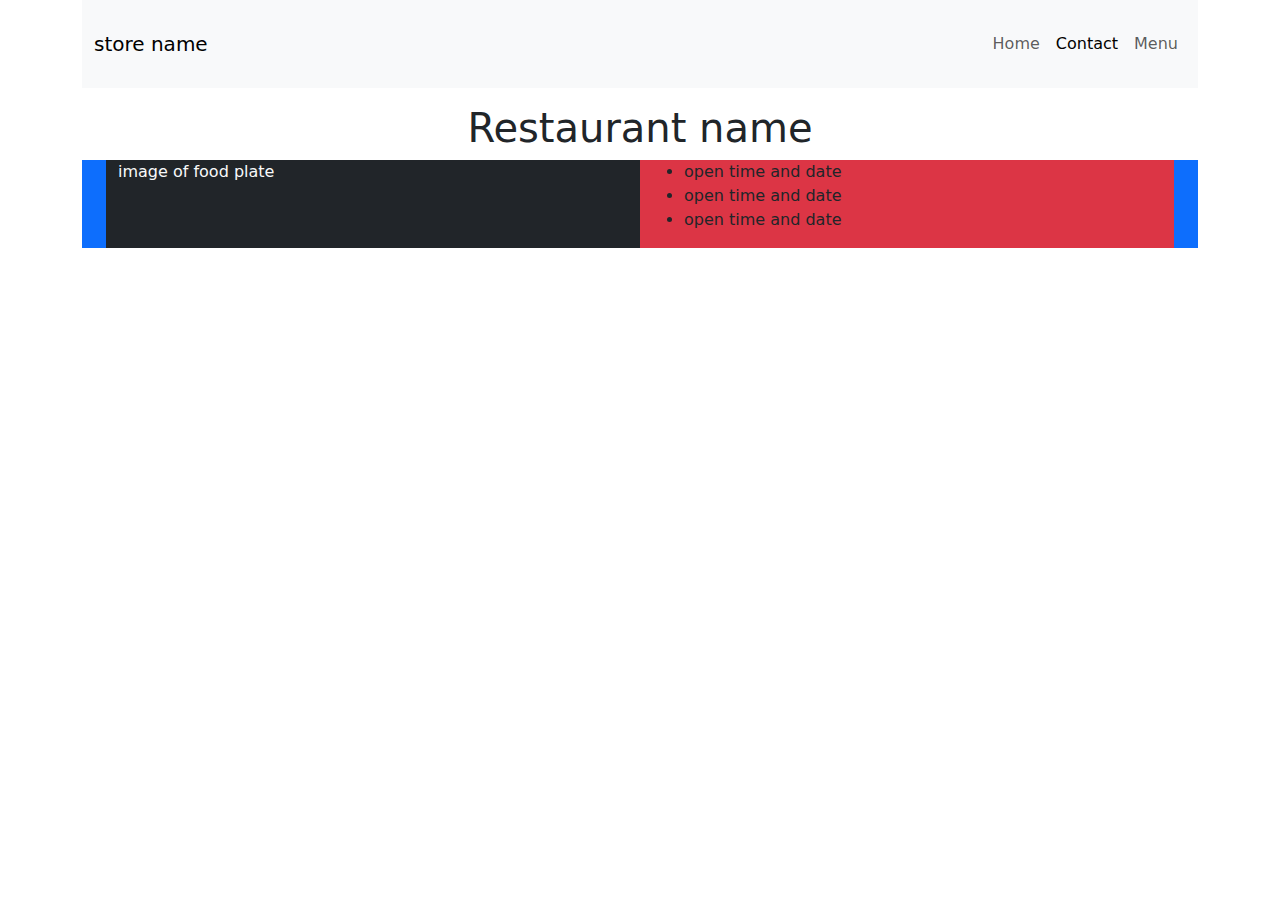
==== pages/contact.html @ c2a294ad "added home page hero image" ====
<!DOCTYPE html>
<html lang="en">
<head>
    <meta charset="UTF-8">
    <meta http-equiv="X-UA-Compatible" content="IE=edge">
    <meta name="viewport" content="width=device-width, initial-scale=1.0">


    <link rel="stylesheet" href="../pluggins/bootstrap.min.css">
    <link rel="stylesheet" href="../style.css">
    <title>Document</title>
</head>
<body>
    <header class="container-lg ">
        <nav class="container-fluid navbar navbar-expand-lg bg-body-tertiary py-4 mb-3">
            <div class="container-fluid">
              <a class="navbar-brand" href="#">
                store name
              </a>
              <button class="navbar-toggler collapsed d-flex d-lg-none flex-column justify-content-around" type="button" data-bs-toggle="collapse" data-bs-target="#navbarNav" aria-controls="navbarNav" aria-expanded="false" aria-label="Toggle navigation">
                <span class="toggler-icon bar-1"></span>
                <span class="toggler-icon bar-2"></span>
                <span class="toggler-icon bar-3"></span>
              </button>
              <div class="collapse  navbar-collapse " id="navbarNav">
                <ul class="ms-auto navbar-nav ">
                  <li class="nav-item">
                    <a class="nav-link " aria-current="page" href="../index.html">Home</a>
                  </li>
                  <li class="nav-item">
                    <a class="nav-link active" href="#">Contact</a>
                  </li>
                  <li class="nav-item">
                    <a class="nav-link" href="#"> Menu</a>
                  </li>
    
                </ul>
              </div>
            </div>
          </nav>

        </header>
        <section class="contact-section-1">
            <div class="container-lg d-flex justify-content-center">
                <h1>Restaurant name</h1>
              </div>
        </section>
        <section class="container-lg contact-section-2">
            <div class="container-fluid bg-primary d-flex justify-content-center">
                <div class="row container-fluid">
                    <div class="col-lg-6 bg-dark">
                        <p class="text-light">image of food plate</p>
                    </div>
                    <div class="col-lg-6 bg-danger">
                        <ul>
                            <li>open time and date</li>
                            <li>open time and date</li>
                            <li>open time and date</li>
                        </ul>
                    </div>
                </div>
              </div>
        </section>
        <section class="container-lg contact-section-3">
            <div class="container-fluid bg-primary d-flex justify-content-center">

              </div>
        </section>

        <script src="../pluggins/bootstrap.min.js"></script>
        <script src="../main.js"></script>
</body>
</html>
---- style.css ----
.navbar-toggler {
    width: 20px;
    height: 20px;
    position: relative;
    transition: .5 ease-in-out;
}
.navbar-toggler,.navbar-toggler:focus,
.navbar-toggler:active,
.navbar-toggler:focus{
    outline: none;
    border: 0;
    box-shadow: none;
}

.navbar-toggler span {
    margin: 0;
    padding: 0;
}

.toggler-icon {
    display: block;
    position: absolute;
    width: 100%;
    height: 3px;
    border-radius: 1px;
    opacity: 1;
    left: 0;
    transform: rotate(0deg);
    transition: .25s ease-in-out;
    background-color: black;

}

.bar-2 {
    margin-top: 0px;
}

/*  clicked */
.navbar-toggler .bar-1 {
    margin-top:  0px;
    transform: rotate(135deg);
    background-color: grey;

}
.navbar-toggler .bar-2{
   opacity: 0 ;
   filter: alpha(opacity=0);

    

}
.navbar-toggler .bar-3 {
    margin-top:  0px;
    transform: rotate(-135deg);
    background-color: grey;

}

/* unclicked  */

.navbar-toggler.collapsed .bar-1 {
    margin-top: -20px;
    transform: rotate(0deg);
    background-color: black;
    
}

.navbar-toggler.collapsed .bar-2 {
    opacity: 1 ;
    filter: alpha(opacity=100);
     

}
.navbar-toggler.collapsed .bar-3 {
    margin-top: 20px;
    transform: rotate(0deg);
    background-color: black;
    width: 60%;
    
}

.section-1 .btn {
    width: 19rem;
}

.section-2 {
    display: flex;
    justify-content: space-between;
}
.section-2 img {
    transition: box-shadow ease-in-out .3s;


}
.section-2 img:hover {
    transition: box-shadow ease-in-out .3s;
     box-shadow: 1px 1px 1px 1px grey;
}

.section-2 .img-text-tag {
    justify-content: baseline;
    /* margin-top: 100rem; */
}
.section-4 .meal-img-container {
    height: 15rem;
    /* width: 20rem; */
    /* margin: 1rem; */
    background-color: grey;
}
.social-container {
    padding: 0 8rem;
    background-color: red;

}
.social-img{
    width: 20px;
    height: 20px;
    /* margin-left: 1rem;
    margin-right: 1rem; */
}
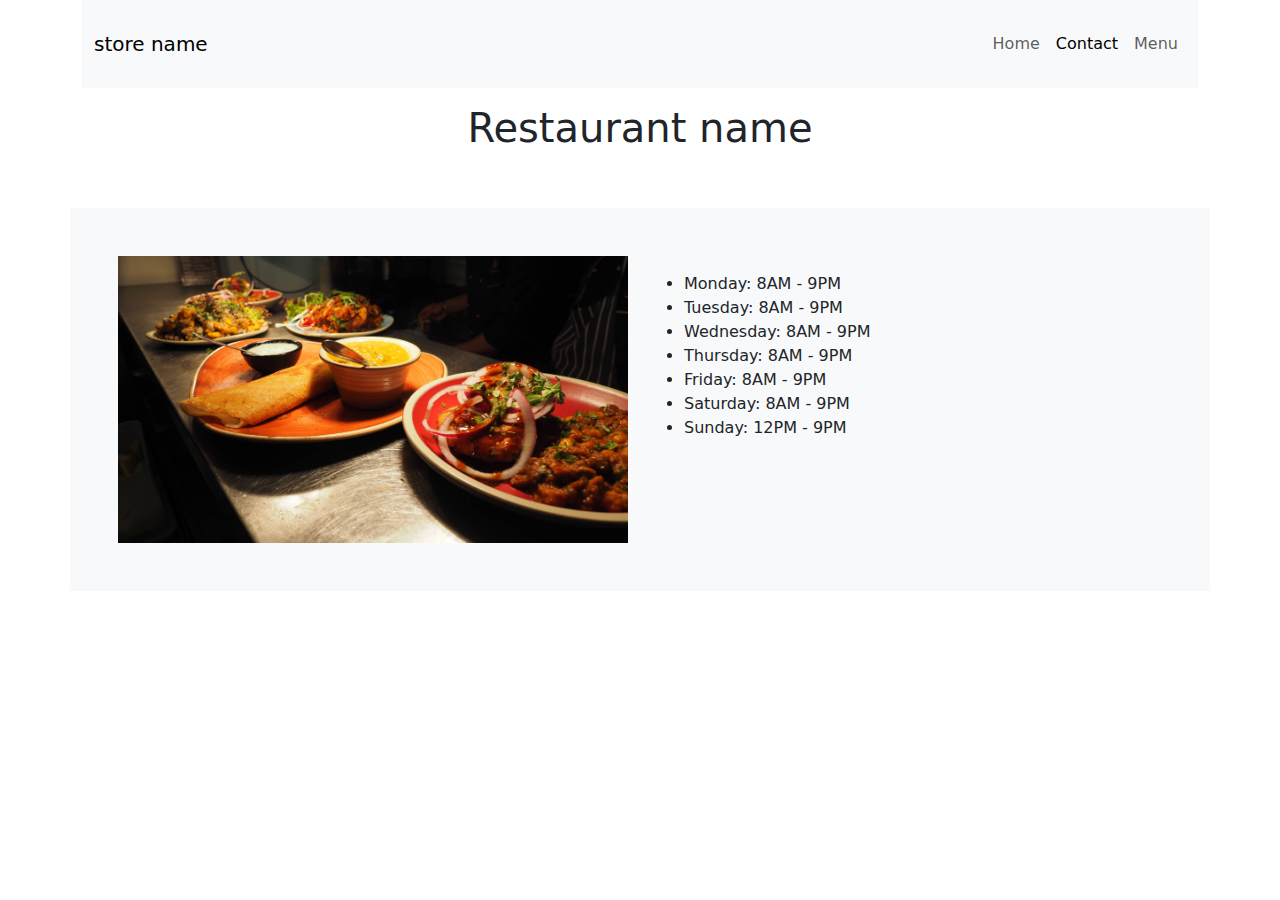
==== commit 0c817053: "work done on contact page" ====
--- a/pages/contact.html
+++ b/pages/contact.html
@@ -45,17 +45,22 @@
                 <h1>Restaurant name</h1>
               </div>
         </section>
-        <section class="container-lg contact-section-2">
-            <div class="container-fluid bg-primary d-flex justify-content-center">
+        <section class="container-lg contact-section-2 my-5 bg-body-tertiary py-5">
+            <div class="container-fluid  d-flex justify-content-center">
                 <div class="row container-fluid">
-                    <div class="col-lg-6 bg-dark">
-                        <p class="text-light">image of food plate</p>
+                    <div class="col-lg-6 ">
+                        <!-- <p class="text-light">image of food plate</p> -->
+                        <img src="../images/food1.jpg" alt="" class="img-fluid">
                     </div>
-                    <div class="col-lg-6 bg-danger">
-                        <ul>
-                            <li>open time and date</li>
-                            <li>open time and date</li>
-                            <li>open time and date</li>
+                    <div class="col-lg-6 mt-3">
+                        <ul class="">
+                            <li>Monday: 8AM - 9PM</li>
+                            <li>Tuesday: 8AM - 9PM</li>
+                            <li>Wednesday: 8AM - 9PM</li>
+                            <li>Thursday: 8AM - 9PM</li>
+                            <li>Friday: 8AM - 9PM</li>
+                            <li>Saturday: 8AM - 9PM</li>
+                            <li>Sunday: 12PM - 9PM</li>
                         </ul>
                     </div>
                 </div>
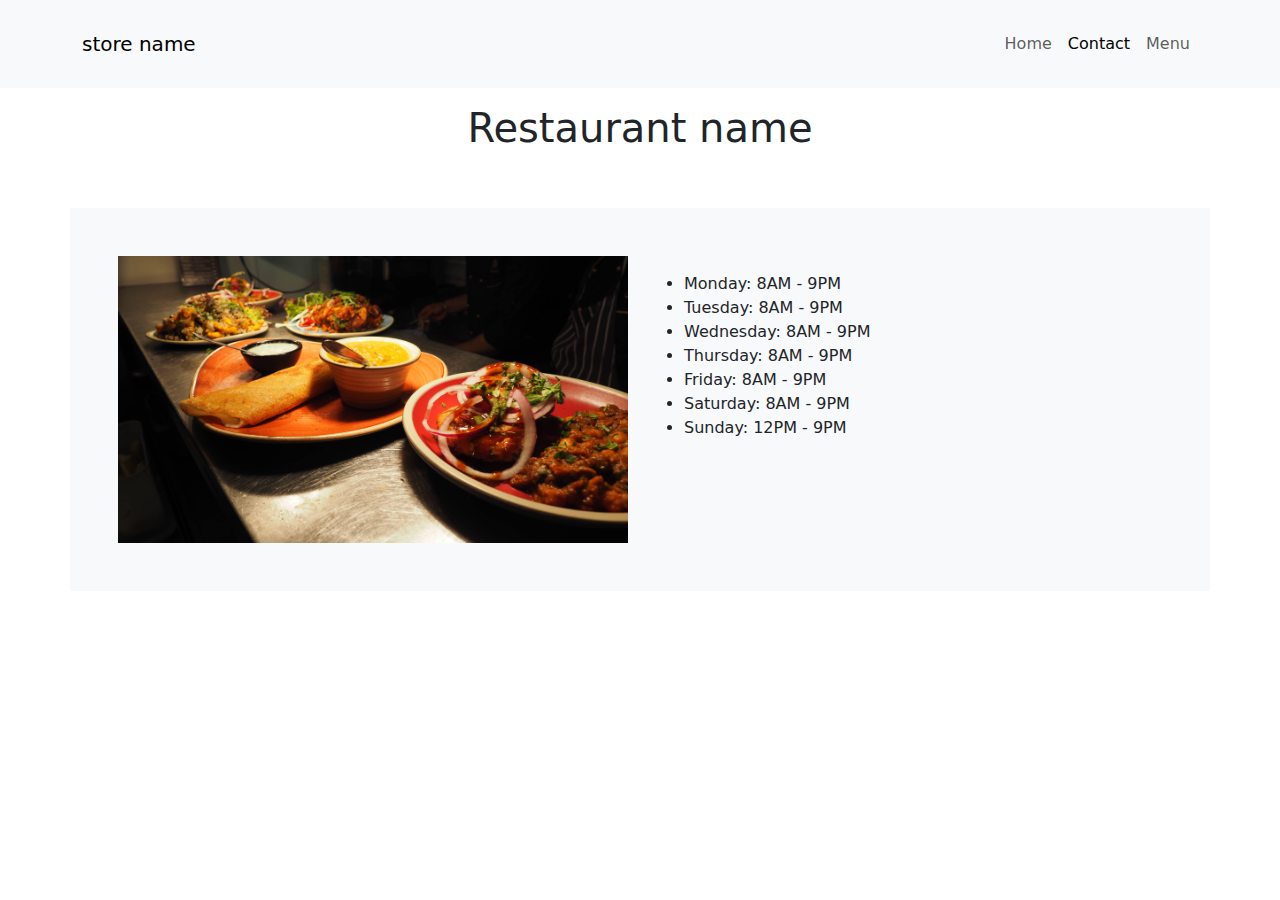
==== commit ef7d3579: "nav bar change on contact page" ====
--- a/pages/contact.html
+++ b/pages/contact.html
@@ -11,8 +11,8 @@
     <title>Document</title>
 </head>
 <body>
-    <header class="container-lg ">
-        <nav class="container-fluid navbar navbar-expand-lg bg-body-tertiary py-4 mb-3">
+    <header class="container-fluid  bg-body-tertiary">
+        <nav class="container-lg navbar navbar-expand-lg bg-body-tertiary py-4 mb-3">
             <div class="container-fluid">
               <a class="navbar-brand" href="#">
                 store name
@@ -72,6 +72,9 @@
               </div>
         </section>
 
+
+
+
         <script src="../pluggins/bootstrap.min.js"></script>
         <script src="../main.js"></script>
 </body>
--- a/style.css
+++ b/style.css
@@ -101,20 +101,56 @@
     justify-content: baseline;
     /* margin-top: 100rem; */
 }
-.section-4 .meal-img-container {
-    height: 15rem;
-    /* width: 20rem; */
-    /* margin: 1rem; */
-    background-color: grey;
-}
+/* .section-4  {
+
+} */
 .social-container {
     padding: 0 8rem;
-    background-color: red;
+    /* background-color: red; */
+    position: relative;
+    height: 1rem;
+
+}
+.social-container li{
+   list-style-type: none;
 
 }
 .social-img{
-    width: 20px;
-    height: 20px;
-    /* margin-left: 1rem;
-    margin-right: 1rem; */
-}+    width: 1.6rem;
+    height: 1.6rem;
+    -webkit-filter: invert(1);
+    filter: invert(1);
+    position: absolute;
+    transition: all ease .5s;
+
+}
+.social-img:hover{
+    width: 1.7rem;
+    height: 1.7rem;
+    -webkit-filter: invert(.4);
+    filter: invert(.4);
+}
+
+
+
+::-webkit-scrollbar{
+    width: .3rem;
+    transition: all ease-in-out .4s;
+}
+
+::-webkit-scrollbar-track{
+    background-color: rgba(128, 128, 128, 0.41);
+    transition: all ease-in-out .4s;
+    border-radius: 100vw;
+    margin-block: 1em;
+}
+
+/* ::-webkit-scrollbar:hover{
+    background-color: rgba(128, 128, 128, 0.842);
+    width: .6rem;
+} */
+::-webkit-scrollbar-thumb{
+    background-color: rgb(60, 130, 60);
+    border-radius: 100vw;
+
+}
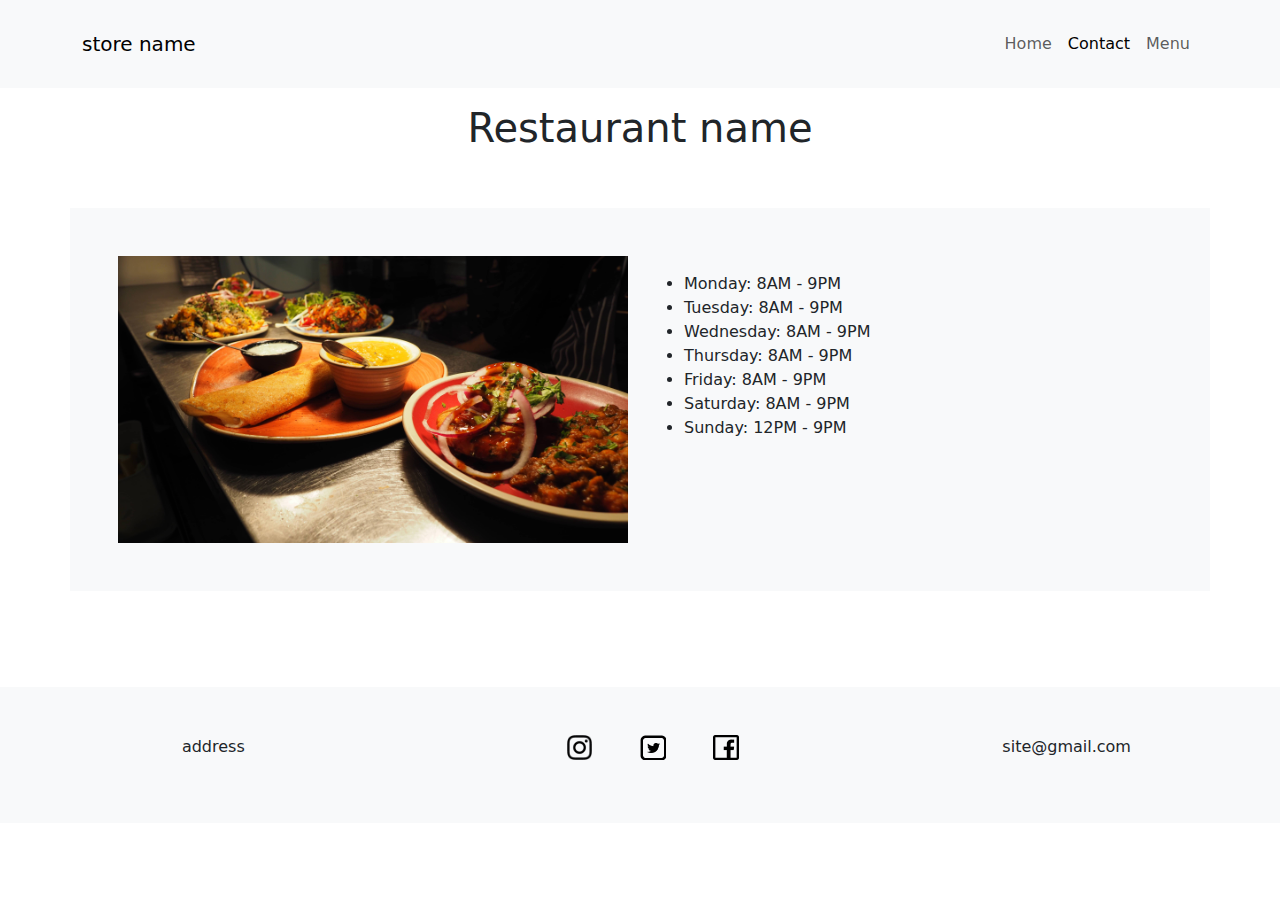
==== commit fb1f5953: "added footer to contact and created menu page" ====
--- a/pages/contact.html
+++ b/pages/contact.html
@@ -28,10 +28,10 @@
                     <a class="nav-link " aria-current="page" href="../index.html">Home</a>
                   </li>
                   <li class="nav-item">
-                    <a class="nav-link active" href="#">Contact</a>
+                    <a class="nav-link active" href="./contact.html">Contact</a>
                   </li>
                   <li class="nav-item">
-                    <a class="nav-link" href="#"> Menu</a>
+                    <a class="nav-link" href="./menu.html"> Menu</a>
                   </li>
     
                 </ul>
@@ -74,7 +74,23 @@
 
 
 
-
+        <footer class="container-fluid mt-5 py-5 bg-body-tertiary">
+          <div class="row">
+              <div class="col-sm-4 d-flex justify-content-center">
+                  <p>address</p>
+              </div>
+              <div class="col-sm-4">
+                  <ul class="social-container d-flex justify-content-between   ">
+                      <li class=""><a href="http://"> <img class="social-img img-fluid" src="../images/instagram.png" alt=""></a></li>
+                      <li class=""><a href="http://"> <img class="social-img img-fluid"  src="../images/twitter.png" alt="twitter"></a></li>
+                      <li class=""><a href="http://"> <img class="social-img img-fluid"  src="../images/facebook.png" alt=""></a></li>
+                  </ul>
+              </div>
+              <div class="col-sm-4 d-flex justify-content-center">
+                  <p> site@gmail.com </p> 
+              </div>
+          </div>
+      </footer>
         <script src="../pluggins/bootstrap.min.js"></script>
         <script src="../main.js"></script>
 </body>
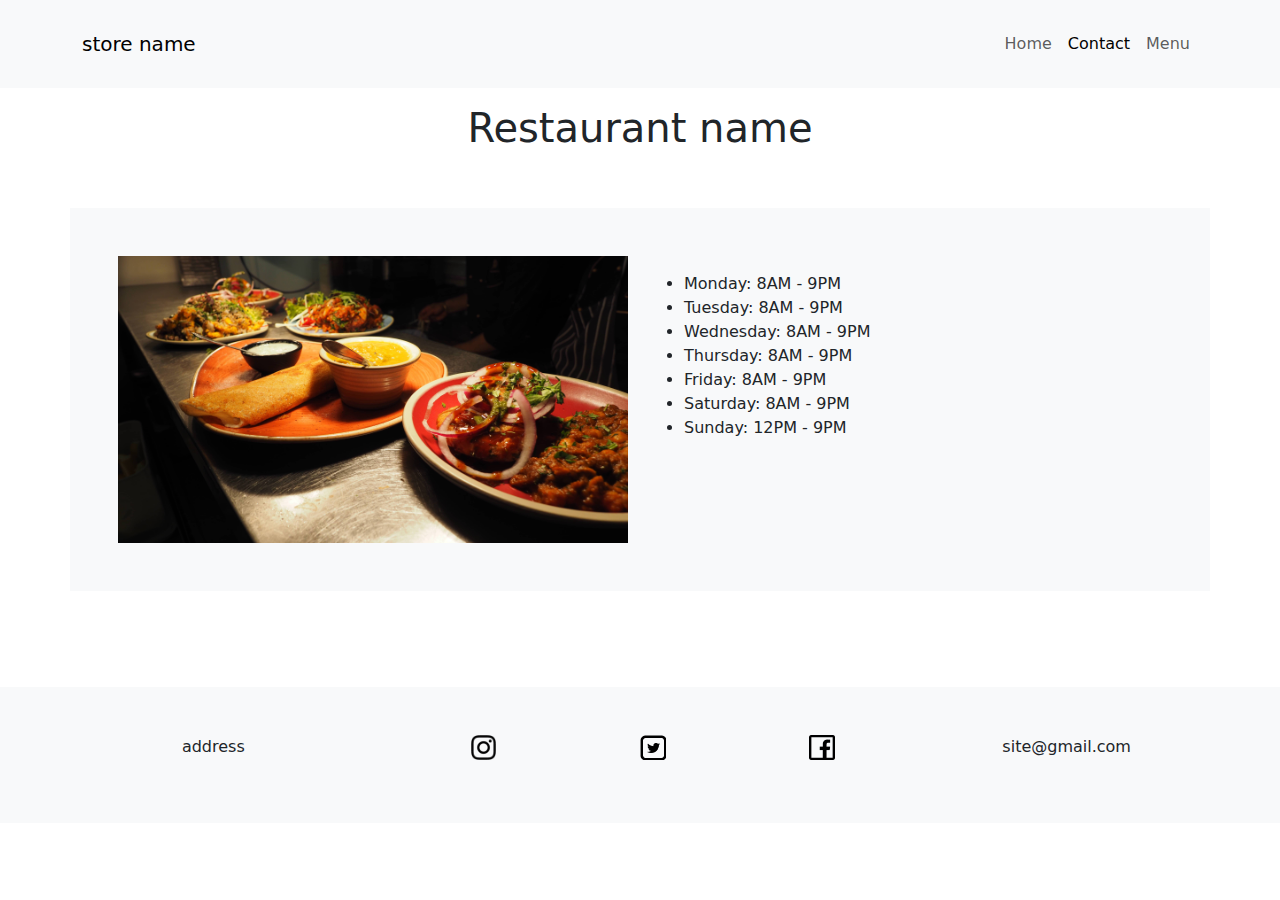
==== commit 83197799: "minor bug fixes, tab mode footer changed also" ====
--- a/pages/contact.html
+++ b/pages/contact.html
@@ -79,8 +79,8 @@
               <div class="col-sm-4 d-flex justify-content-center">
                   <p>address</p>
               </div>
-              <div class="col-sm-4">
-                  <ul class="social-container d-flex justify-content-between   ">
+              <div class="col-sm-4 ">
+                <ul class="social-container container-fluid d-flex  justify-content-between   ">
                       <li class=""><a href="http://"> <img class="social-img img-fluid" src="../images/instagram.png" alt=""></a></li>
                       <li class=""><a href="http://"> <img class="social-img img-fluid"  src="../images/twitter.png" alt="twitter"></a></li>
                       <li class=""><a href="http://"> <img class="social-img img-fluid"  src="../images/facebook.png" alt=""></a></li>
--- a/style.css
+++ b/style.css
@@ -105,10 +105,10 @@
 
 } */
 .social-container {
-    padding: 0 8rem;
+    padding: 0 2rem;
     /* background-color: red; */
     position: relative;
-    height: 1rem;
+    height: 100%;
 
 }
 .social-container li{
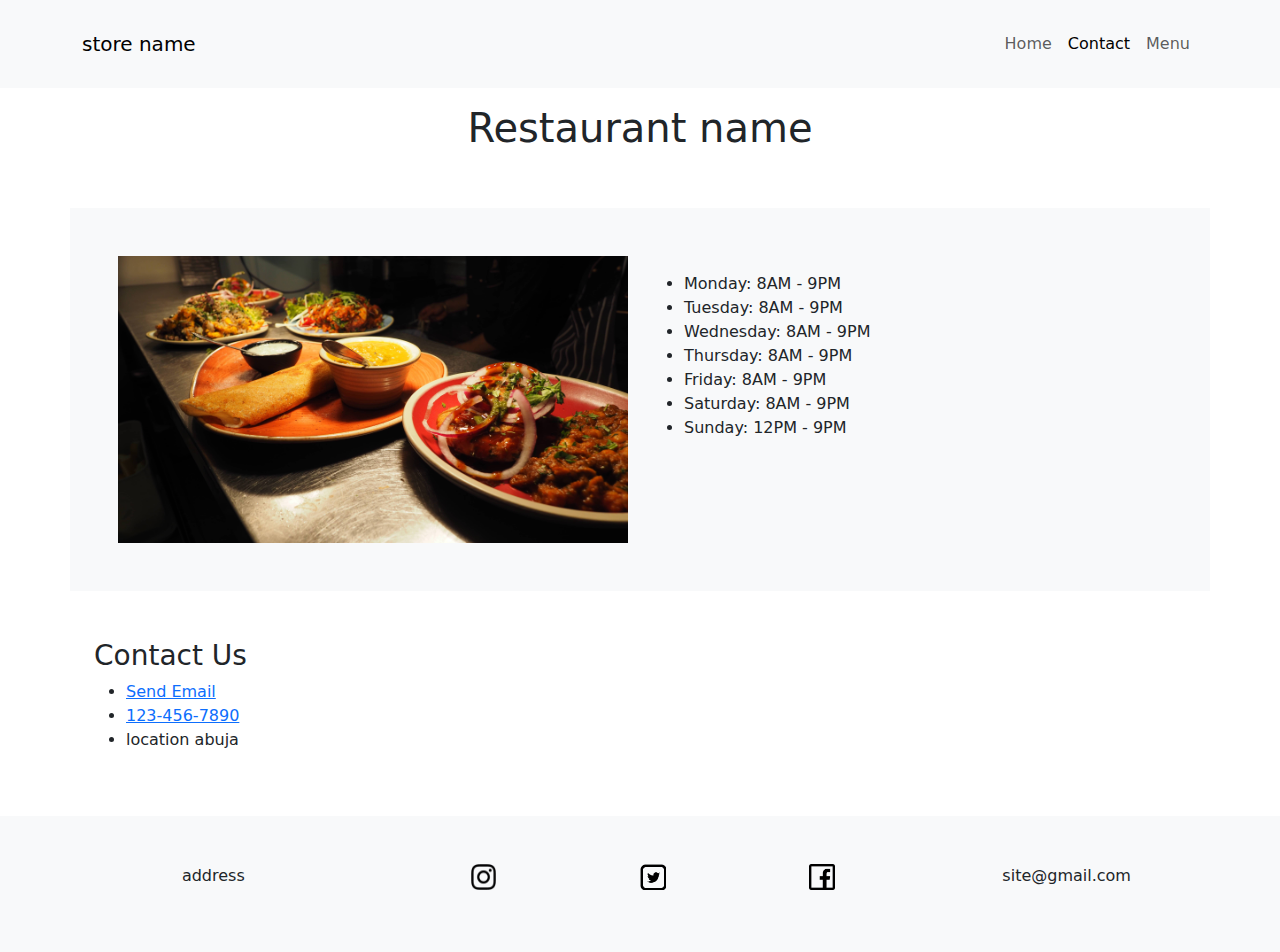
==== commit 547172a0: "working on the contact page" ====
--- a/pages/contact.html
+++ b/pages/contact.html
@@ -72,6 +72,21 @@
               </div>
         </section>
 
+        <section class="contact-section-2 container-lg">
+          <div class="container-fluid row">
+            <div class="col-sm-6">
+              <h3>Contact Us</h3>
+              <ul>
+                <li><a  type="email" href= "mailto:abc@example.com">Send Email</a></li>
+                <li> <a href="tel:123-456-7890">123-456-7890</a></li>
+                <li>location abuja</li>
+                
+              </ul>
+            </div>
+            <div class="col-sm-6"></div>
+          </div>
+        </section>
+
 
 
         <footer class="container-fluid mt-5 py-5 bg-body-tertiary">
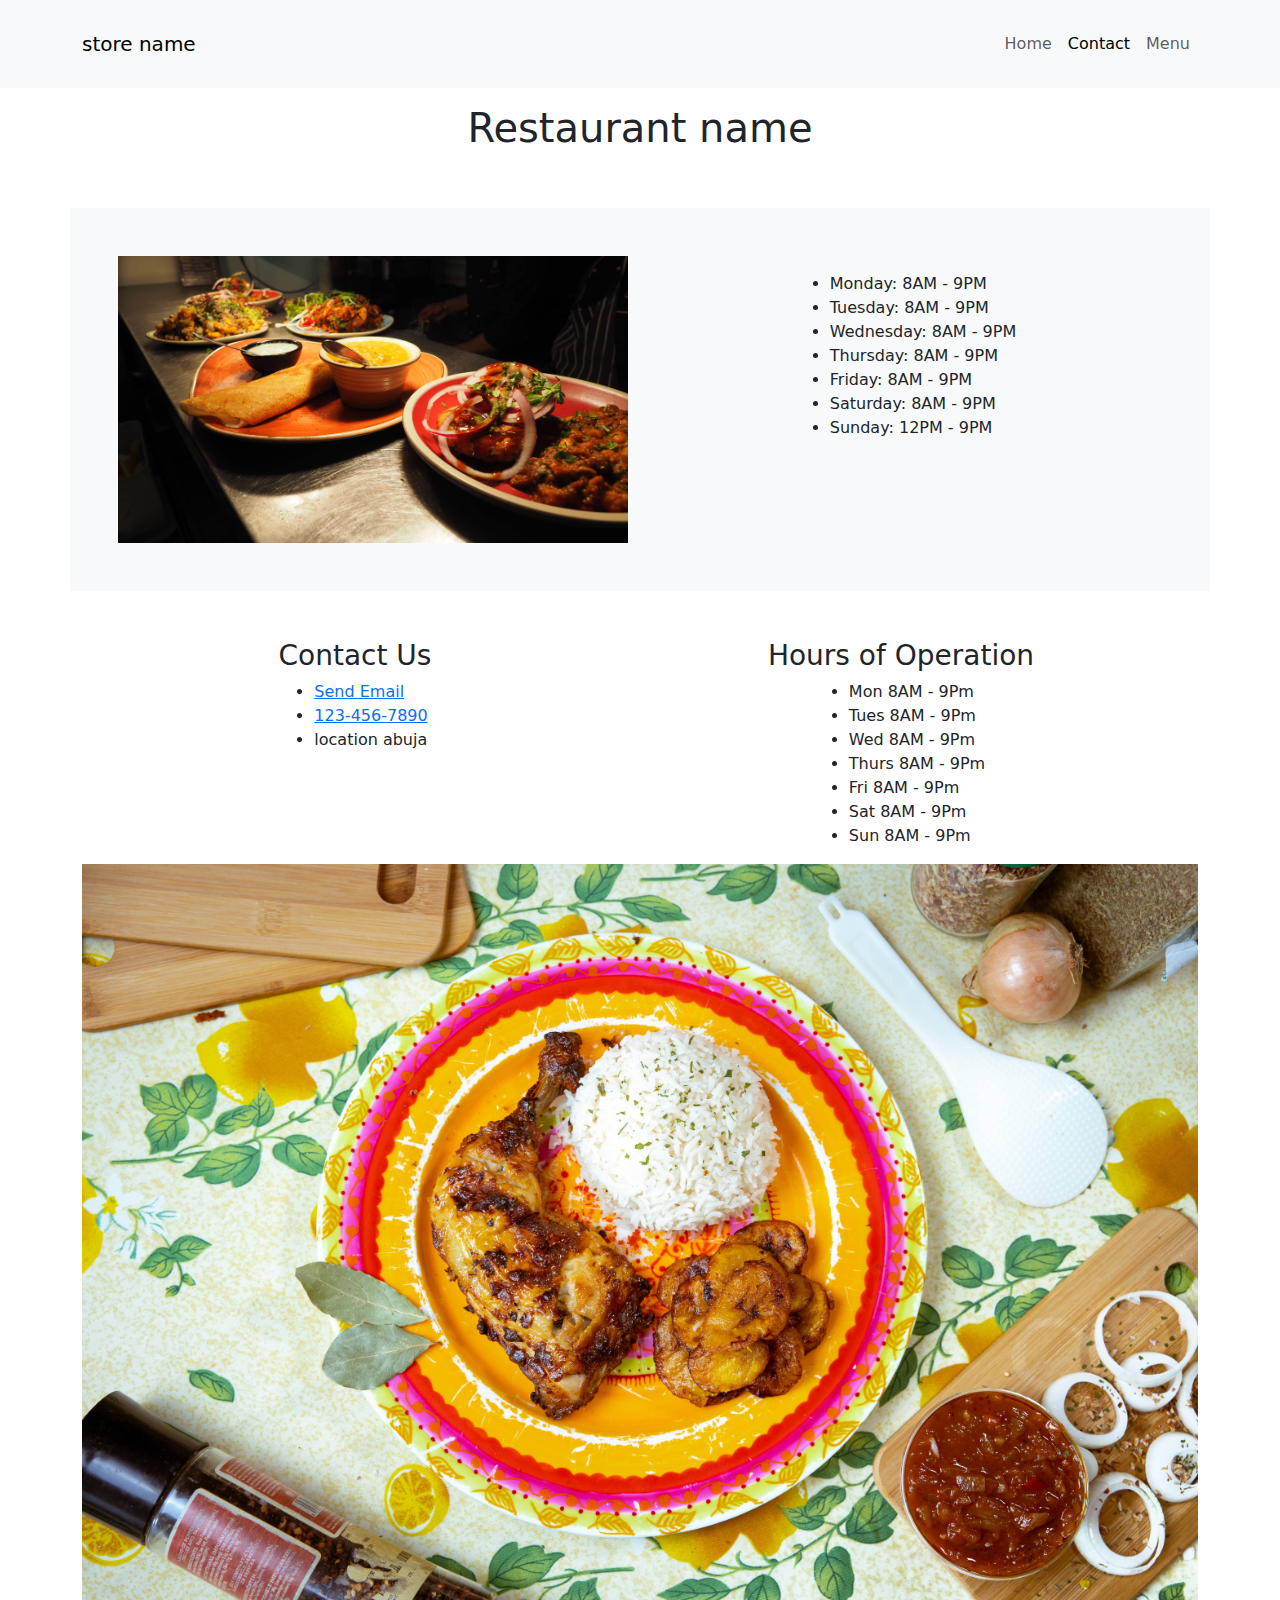
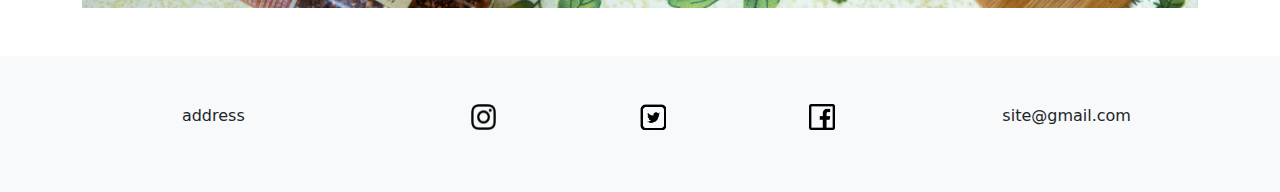
==== commit dc927f88: "more changes" ====
--- a/pages/contact.html
+++ b/pages/contact.html
@@ -52,7 +52,7 @@
                         <!-- <p class="text-light">image of food plate</p> -->
                         <img src="../images/food1.jpg" alt="" class="img-fluid">
                     </div>
-                    <div class="col-lg-6 mt-3">
+                    <div class="col-lg-6 mt-3 d-flex flex-column  align-items-center">
                         <ul class="">
                             <li>Monday: 8AM - 9PM</li>
                             <li>Tuesday: 8AM - 9PM</li>
@@ -73,8 +73,8 @@
         </section>
 
         <section class="contact-section-2 container-lg">
-          <div class="container-fluid row">
-            <div class="col-sm-6">
+          <div class="container-fluid row d-flex ">
+            <div class="col-sm-6 d-flex flex-column  align-items-center">
               <h3>Contact Us</h3>
               <ul>
                 <li><a  type="email" href= "mailto:abc@example.com">Send Email</a></li>
@@ -83,8 +83,22 @@
                 
               </ul>
             </div>
-            <div class="col-sm-6"></div>
+            <div class="col-sm-6 d-flex flex-column  align-items-center ">
+              <h3>Hours of Operation</h3>
+              <ul>
+                <li>Mon   8AM - 9Pm</li>
+                <li>Tues   8AM - 9Pm</li>
+                <li>Wed   8AM - 9Pm</li>
+                <li>Thurs  8AM - 9Pm</li>
+                <li>Fri   8AM - 9Pm</li>
+                <li>Sat   8AM - 9Pm</li>
+                <li>Sun   8AM - 9Pm</li>
+              </ul>
+            </div>
           </div>
+        </section>
+        <section class="contact-section-3 container-lg">
+          <img class="img-fluid" src="../images/food-table.jpg" alt="">
         </section>
 
 
